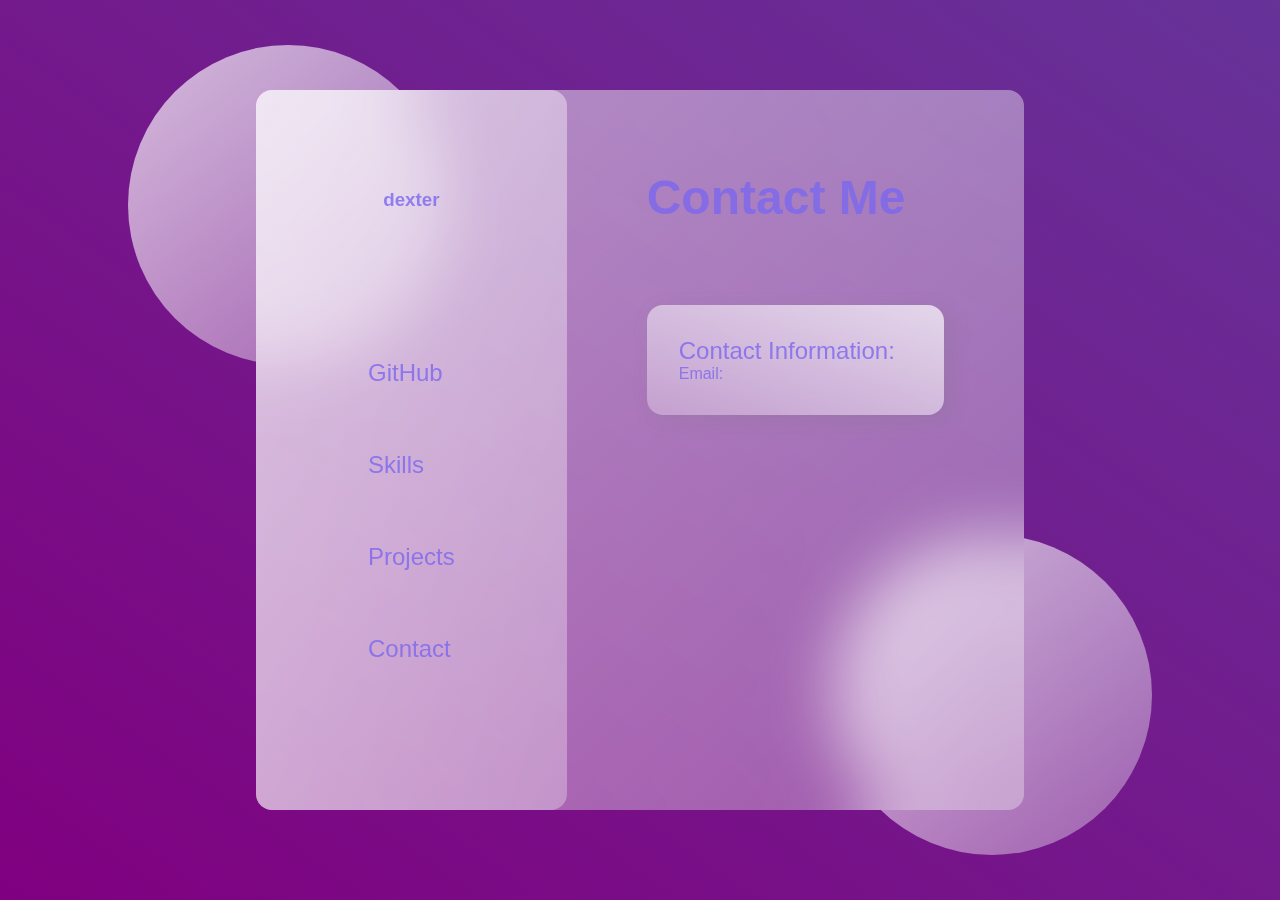
==== contact.html @ 2044ceaf "Add files via upload" ====
<!DOCTYPE html>
<html lang="en">
    <head>
        <meta charset="UTF-8">
        <meta http-equiv="X-UA-Compatible" content="IE=edge">
        <meta name="viewport" content="width=device-width, initial-scale=1.0">
        <link
            href="//db.onlinewebfonts.com/c/0ac87e2140960beafff078e81f279eef?family=Monaco" rel="stylesheet" type="text/css"
        />
        <link rel="stylesheet" href="./style.css">
        <title>dexter's portfolio</title>
    </head>
    <body>
        <main>
            <section class="glass">
                <div class="dashboard">
                    <div class="user">
                        <!-- <img src="" alt="avatar"> -->
                        <h3>dexter</h3>
                    </div>
                    <div class="links">
                        <div class="link">
                            <!-- <img src="./assets/github.svg" alt="github"> -->
                            <a href="https://github.com/d3cimate">
                                <h2>GitHub</h2>
                            </a>
                        </div>
                        <div class="link">
                            <!-- <img src="./assets/github.svg" alt="skills"> -->
                            <a href="./skills.html">
                                <h2>Skills</h2>
                            </a>
                        </div>
                        <div class="link">
                            <!-- <img src="./assets/github.svg" alt="projects"> -->
                            <a href="./projects.html">
                                <h2>Projects</h2>
                            </a>
                        </div>
                        <div class="link">
                            <!-- <img src="./assets/github.svg" alt="contact"> -->
                            <a href="./contact.html">
                                <h2>Contact</h2>
                            </a>
                        </div>
                    </div>
                </div>
                <div class="projects">
                    <div class="status">
                        <h1>Contact Me</h1>
                    </div>
                    <div class="cards">
                        <div class="card">
                            <!-- <img src="./assets/flappy.gif" alt="">
                            <div class="card-info">
                                <h2>Flappy Bird Clone</h2>
                                <p>Written in Python using PyGame</p>
                                <div class="progress1"></div>
                            </div>
                            <h2 class="percent">90%</h2> -->
                            <div class="card-info">
                                <h2>Contact Information:</h2>
                                <p>Email:</p>
                            </div>
                        </div>
                    </div>
                </div>
            </section>
        </main>
        <div class="circle1">

        </div>
        <div class="circle2">

        </div>
    </body>
</html>
---- style.css ----
* 
{
    margin: 0px;
    padding: 0px;
    box-sizing: border-box;
}

body 
{
    font-family: 'Monaco', sans-serif;
}

h1
{
    color:mediumslateblue;
    font-weight: 600;
    font-size: 3rem;
    opacity: 0.8;
}

h2, p
{
    color:mediumslateblue;
    font-weight: 500;
    opacity: 0.8;
}

h3
{    
    color:mediumslateblue;
    font-weight: 600;
    opacity: 0.8;
}

main
{
    min-height: 100vh;
    background: linear-gradient(to right top, purple, rebeccapurple);
    display: flex;
    align-items: center;
    justify-content: center;
}

.glass
{
    background: white;
    min-height: 80vh;
    width: 60%;
    background: linear-gradient(to right bottom, 
    rgba(255, 255, 255, 0.5), 
    rgba(255, 255, 255, 0.3));

    border-radius: 1rem;
    z-index: 3;

    backdrop-filter: blur(2rem);

    display: flex;
}

.circle1, .circle2
{
    background: white;
    background: linear-gradient(to right bottom, 
    rgba(255, 255, 255, 0.7), 
    rgba(255, 255, 255, 0.3));
    height: 20rem;
    width: 20rem;
    position: absolute;
    border-radius: 50%;
}

.circle1
{
    top: 5%;
    left: 10%;
}

.circle2
{
    bottom: 5%;
    right: 10%;
}

.dashboard
{
    flex: 1;
    display: flex;
    flex-direction: column;
    align-items: center;
    justify-content: space-evenly;
    text-align: center;
    /* change the colour */
    background: linear-gradient(to right bottom, 
    rgba(255, 255, 255, 0.5), 
    rgba(255, 255, 255, 0.3));
    border-radius: 1rem;
}

.link
{
    display: flex;
    margin: 2rem 0rem;
    padding: 1rem 5rem;
    align-items: center;
}

.link a:link
{
    text-decoration: none;
}

.link a:visited
{
    text-decoration: none;
}

.link a:hover
{
    text-decoration: none;
}

.link a:active
{
    text-decoration: none;
}

.link h2
{
    padding: 0rem 2rem;
}

.projects
{
    flex: 2;
}

.status
{
    margin-bottom: 3rem;
}

.projects
{
    display: flex;
    flex-direction: column;
    margin: 5rem;
}

.card
{
    display: flex;
    background: linear-gradient(to right top, 
    rgba(255, 255, 255, 0.3), 
    rgba(255, 255, 255, 0.7));
    border-radius: 1rem;
    margin: 2rem 0rem;
    padding: 2rem;
    box-shadow: 6px 6px 20px rgba(122, 122, 122, 0.2);
    justify-content: space-between;
}

.progress1
{
    background: linear-gradient(to right top, 
    purple, 
    rebeccapurple);
    width: 100%;
    height: 25%;
    border-radius: 1rem;
    position: relative;
    overflow: hidden;
}

.progress1::after
{
    content: "";
    width: 100%;
    height: 100%;
    background: rgba(236, 236, 236);
    position: absolute;
    left: 90%;
}

.progress2
{
    background: linear-gradient(to right top, 
    purple, 
    rebeccapurple);
    width: 100%;
    height: 25%;
    border-radius: 1rem;
    position: relative;
    overflow: hidden;
}

.progress2::after
{
    content: "";
    width: 100%;
    height: 100%;
    background: rgba(236, 236, 236);
    position: absolute;
    left: 10%;
}

.card-info
{
    display: flex;
    flex-direction: column;
    justify-content: space-between;
    border-radius: 3rem;
}

.card img
{
    border-radius: 1rem;
    width: 105px;
    height: 105px;
}

.percent
{
    font-weight: bold;
}
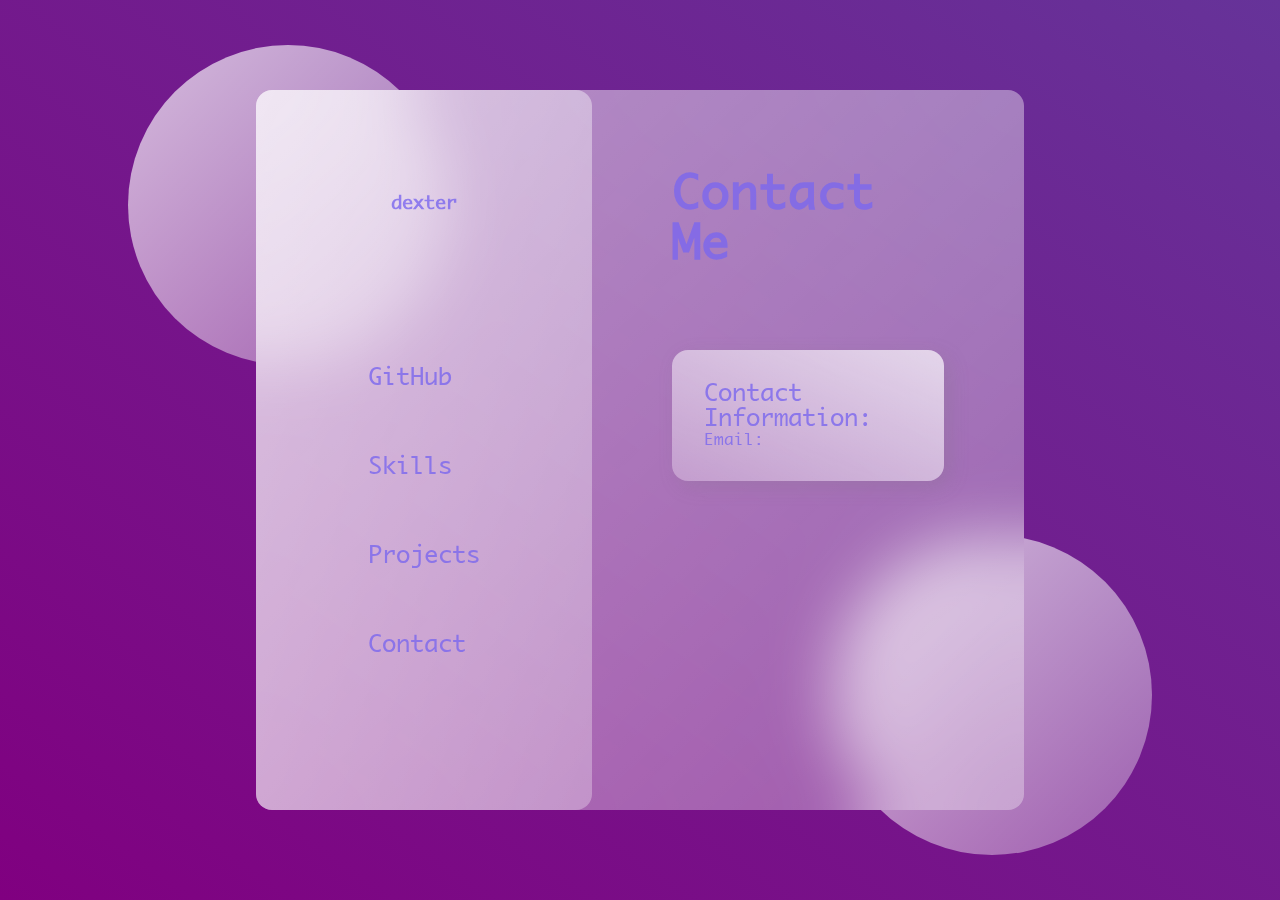
==== commit 01507532: "Update contact.html" ====
--- a/contact.html
+++ b/contact.html
@@ -4,9 +4,6 @@
         <meta charset="UTF-8">
         <meta http-equiv="X-UA-Compatible" content="IE=edge">
         <meta name="viewport" content="width=device-width, initial-scale=1.0">
-        <link
-            href="//db.onlinewebfonts.com/c/0ac87e2140960beafff078e81f279eef?family=Monaco" rel="stylesheet" type="text/css"
-        />
         <link rel="stylesheet" href="./style.css">
         <title>dexter's portfolio</title>
     </head>
@@ -74,4 +71,4 @@
 
         </div>
     </body>
-</html>+</html>
--- a/style.css
+++ b/style.css
@@ -3,6 +3,12 @@
     margin: 0px;
     padding: 0px;
     box-sizing: border-box;
+}
+
+@font-face
+{
+    font-family: Monaco;
+    src: url(./fonts/Monaco.ttf);
 }
 
 body 
@@ -222,4 +228,4 @@
 .percent
 {
     font-weight: bold;
-}+}
